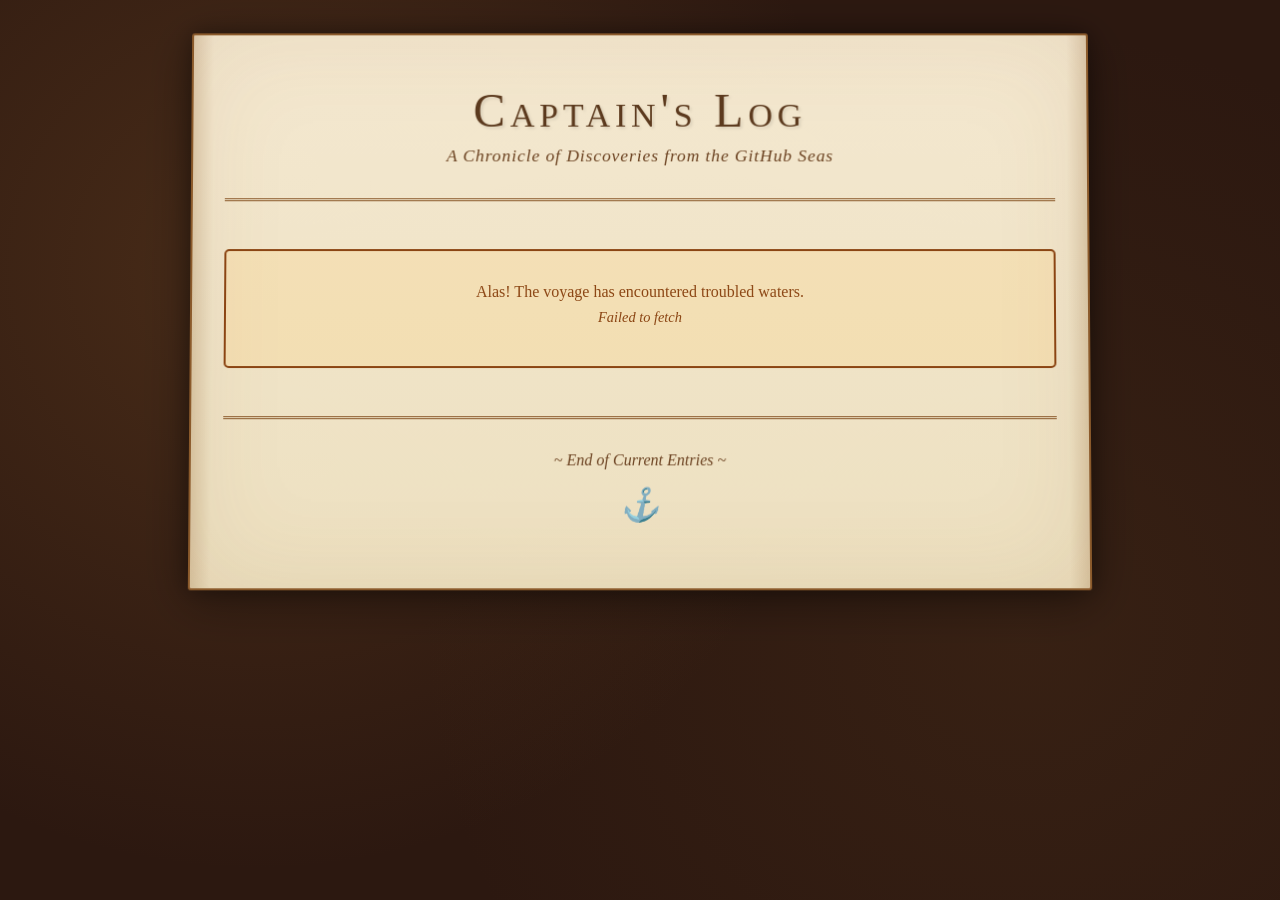
==== index.html @ f9541125 "Create Age of Exploration diary-style blog system with parchment theme Co-authored-by: anonymity12 <" ====
<!DOCTYPE html>
<html lang="en">
<head>
    <meta charset="UTF-8">
    <meta name="viewport" content="width=device-width, initial-scale=1.0">
    <title>Captain's Log - A Journey Through GitHub Issues</title>
    <link rel="stylesheet" href="style.css">
</head>
<body>
    <div class="parchment-container">
        <div class="parchment-roll">
            <header class="diary-header">
                <h1>Captain's Log</h1>
                <p class="subtitle">A Chronicle of Discoveries from the GitHub Seas</p>
            </header>

            <div id="loading" class="loading">
                <p>Unfurling the ancient scrolls...</p>
            </div>

            <div id="error" class="error" style="display: none;">
                <p>Alas! The voyage has encountered troubled waters.</p>
                <p id="error-message"></p>
            </div>

            <div id="blog-entries" class="blog-entries">
                <!-- Issues will be loaded here -->
            </div>

            <footer class="diary-footer">
                <p>~ End of Current Entries ~</p>
                <p class="seal">⚓</p>
            </footer>
        </div>
    </div>

    <script src="script.js"></script>
</body>
</html>
---- style.css ----
/* Age of Exploration Diary Style */

* {
    margin: 0;
    padding: 0;
    box-sizing: border-box;
}

body {
    font-family: 'Georgia', 'Garamond', serif;
    background: #2c1810;
    background-image: 
        radial-gradient(circle at 20% 30%, rgba(139, 90, 43, 0.3) 0%, transparent 50%),
        radial-gradient(circle at 80% 70%, rgba(101, 67, 33, 0.2) 0%, transparent 50%);
    min-height: 100vh;
    padding: 2rem 1rem;
    color: #3d2817;
}

.parchment-container {
    max-width: 900px;
    margin: 0 auto;
    perspective: 1000px;
}

.parchment-roll {
    background: linear-gradient(to bottom, #f4e8d0 0%, #f0e4c8 50%, #ede0c0 100%);
    background-image: 
        linear-gradient(to bottom, #f4e8d0 0%, #f0e4c8 50%, #ede0c0 100%),
        url("data:image/svg+xml,%3Csvg width='100' height='100' xmlns='http://www.w3.org/2000/svg'%3E%3Cfilter id='noise'%3E%3CfeTurbulence type='fractalNoise' baseFrequency='0.9' numOctaves='4' /%3E%3CfeColorMatrix type='saturate' values='0'/%3E%3C/filter%3E%3Crect width='100' height='100' filter='url(%23noise)' opacity='0.05'/%3E%3C/svg%3E");
    box-shadow: 
        0 0 20px rgba(0, 0, 0, 0.3),
        inset 0 0 100px rgba(139, 90, 43, 0.1),
        0 10px 50px rgba(0, 0, 0, 0.4);
    border: 2px solid #8b5a2b;
    border-radius: 3px;
    padding: 3rem 2rem;
    position: relative;
    transform: rotateX(1deg);
}

/* Worn edges effect */
.parchment-roll::before,
.parchment-roll::after {
    content: '';
    position: absolute;
    top: 0;
    bottom: 0;
    width: 20px;
    background: linear-gradient(to right, rgba(139, 90, 43, 0.2), transparent);
}

.parchment-roll::before {
    left: 0;
}

.parchment-roll::after {
    right: 0;
    background: linear-gradient(to left, rgba(139, 90, 43, 0.2), transparent);
}

.diary-header {
    text-align: center;
    margin-bottom: 3rem;
    padding-bottom: 2rem;
    border-bottom: 3px double #8b5a2b;
}

.diary-header h1 {
    font-size: 3rem;
    font-weight: normal;
    color: #5c3a1e;
    text-shadow: 2px 2px 3px rgba(0, 0, 0, 0.1);
    letter-spacing: 0.1em;
    font-variant: small-caps;
    margin-bottom: 0.5rem;
}

.subtitle {
    font-style: italic;
    color: #6d4423;
    font-size: 1.1rem;
    letter-spacing: 0.05em;
}

.blog-entries {
    margin: 2rem 0;
}

.entry {
    margin-bottom: 3rem;
    padding: 1.5rem;
    border-left: 4px solid #8b5a2b;
    background: rgba(255, 255, 255, 0.3);
    box-shadow: 2px 2px 5px rgba(0, 0, 0, 0.1);
    position: relative;
}

.entry::before {
    content: '◆';
    position: absolute;
    left: -13px;
    top: 1.5rem;
    color: #8b5a2b;
    font-size: 1.5rem;
    background: #f4e8d0;
}

.entry-date {
    font-size: 0.9rem;
    color: #6d4423;
    font-style: italic;
    margin-bottom: 0.5rem;
    letter-spacing: 0.05em;
}

.entry-title {
    font-size: 1.8rem;
    color: #4a2c16;
    margin-bottom: 1rem;
    font-weight: normal;
    letter-spacing: 0.05em;
}

.entry-content {
    font-size: 1.1rem;
    line-height: 1.8;
    color: #3d2817;
    text-align: justify;
    white-space: pre-wrap;
}

.entry-content p {
    margin-bottom: 1rem;
}

.entry-meta {
    margin-top: 1rem;
    padding-top: 1rem;
    border-top: 1px solid #c9b896;
    font-size: 0.9rem;
    color: #6d4423;
    font-style: italic;
}

.entry-labels {
    display: flex;
    flex-wrap: wrap;
    gap: 0.5rem;
    margin-top: 0.5rem;
}

.label {
    background: rgba(139, 90, 43, 0.2);
    padding: 0.2rem 0.6rem;
    border-radius: 3px;
    font-size: 0.85rem;
    border: 1px solid #8b5a2b;
}

.diary-footer {
    text-align: center;
    margin-top: 3rem;
    padding-top: 2rem;
    border-top: 3px double #8b5a2b;
}

.diary-footer p {
    font-style: italic;
    color: #6d4423;
    margin-bottom: 1rem;
}

.seal {
    font-size: 2rem;
    color: #8b5a2b;
}

.loading {
    text-align: center;
    font-style: italic;
    color: #6d4423;
    padding: 3rem;
    font-size: 1.2rem;
}

.error {
    text-align: center;
    color: #8b4513;
    padding: 2rem;
    background: rgba(255, 200, 100, 0.2);
    border: 2px solid #8b4513;
    border-radius: 5px;
    margin: 2rem 0;
}

.error p {
    margin-bottom: 0.5rem;
}

#error-message {
    font-size: 0.9rem;
    font-style: italic;
}

/* Responsive design */
@media (max-width: 768px) {
    body {
        padding: 1rem 0.5rem;
    }

    .parchment-roll {
        padding: 2rem 1rem;
    }

    .diary-header h1 {
        font-size: 2rem;
    }

    .subtitle {
        font-size: 1rem;
    }

    .entry-title {
        font-size: 1.4rem;
    }

    .entry-content {
        font-size: 1rem;
    }
}

/* Print styles for true parchment feel */
@media print {
    body {
        background: white;
    }

    .parchment-roll {
        box-shadow: none;
        border: none;
    }
}
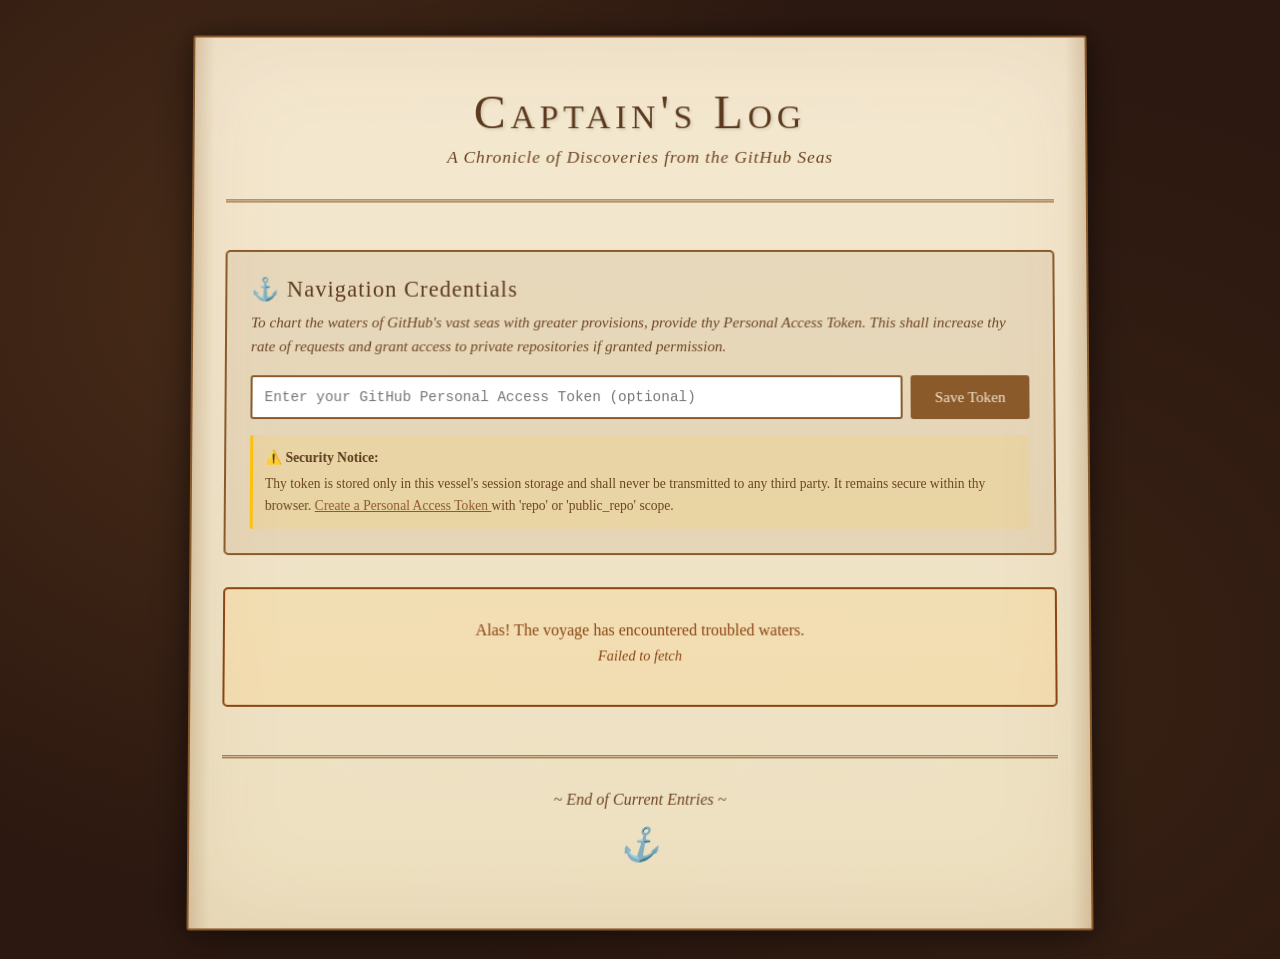
==== commit 93973d2b: "Add GitHub API authentication with PAT input UI Co-authored-by: anonymity12 <14998115+anonymity12@us" ====
--- a/index.html
+++ b/index.html
@@ -13,6 +13,35 @@
                 <h1>Captain's Log</h1>
                 <p class="subtitle">A Chronicle of Discoveries from the GitHub Seas</p>
             </header>
+
+            <!-- GitHub API Token Configuration -->
+            <div id="api-key-container" class="api-key-container">
+                <div class="api-key-header">
+                    <h3>⚓ Navigation Credentials</h3>
+                    <p class="api-key-description">
+                        To chart the waters of GitHub's vast seas with greater provisions, 
+                        provide thy Personal Access Token. This shall increase thy rate of requests 
+                        and grant access to private repositories if granted permission.
+                    </p>
+                </div>
+                <div class="api-key-input-group">
+                    <input 
+                        type="password" 
+                        id="github-token" 
+                        placeholder="Enter your GitHub Personal Access Token (optional)"
+                        aria-label="GitHub Personal Access Token">
+                    <button id="save-token-btn" type="button">Save Token</button>
+                    <button id="clear-token-btn" type="button" style="display: none;">Clear Token</button>
+                </div>
+                <div id="token-status" class="token-status" style="display: none;"></div>
+                <div class="api-key-warning">
+                    <strong>⚠️ Security Notice:</strong> Thy token is stored only in this vessel's session storage 
+                    and shall never be transmitted to any third party. It remains secure within thy browser. 
+                    <a href="https://github.com/settings/tokens" target="_blank" rel="noopener noreferrer">
+                        Create a Personal Access Token
+                    </a> with 'repo' or 'public_repo' scope.
+                </div>
+            </div>
 
             <div id="loading" class="loading">
                 <p>Unfurling the ancient scrolls...</p>
--- a/style.css
+++ b/style.css
@@ -24,7 +24,6 @@
 }
 
 .parchment-roll {
-    background: linear-gradient(to bottom, #f4e8d0 0%, #f0e4c8 50%, #ede0c0 100%);
     background-image: 
         linear-gradient(to bottom, #f4e8d0 0%, #f0e4c8 50%, #ede0c0 100%),
         url("data:image/svg+xml,%3Csvg width='100' height='100' xmlns='http://www.w3.org/2000/svg'%3E%3Cfilter id='noise'%3E%3CfeTurbulence type='fractalNoise' baseFrequency='0.9' numOctaves='4' /%3E%3CfeColorMatrix type='saturate' values='0'/%3E%3C/filter%3E%3Crect width='100' height='100' filter='url(%23noise)' opacity='0.05'/%3E%3C/svg%3E");
@@ -83,6 +82,126 @@
     letter-spacing: 0.05em;
 }
 
+/* API Key Container Styles */
+.api-key-container {
+    margin: 2rem 0;
+    padding: 1.5rem;
+    background: rgba(139, 90, 43, 0.1);
+    border: 2px solid #8b5a2b;
+    border-radius: 5px;
+}
+
+.api-key-header h3 {
+    color: #5c3a1e;
+    font-size: 1.4rem;
+    margin-bottom: 0.5rem;
+    font-weight: normal;
+    letter-spacing: 0.05em;
+}
+
+.api-key-description {
+    color: #6d4423;
+    font-size: 0.95rem;
+    line-height: 1.6;
+    margin-bottom: 1rem;
+    font-style: italic;
+}
+
+.api-key-input-group {
+    display: flex;
+    gap: 0.5rem;
+    margin-bottom: 1rem;
+    flex-wrap: wrap;
+}
+
+.api-key-input-group input {
+    flex: 1;
+    min-width: 250px;
+    padding: 0.75rem;
+    font-family: 'Courier New', monospace;
+    font-size: 0.9rem;
+    border: 2px solid #8b5a2b;
+    border-radius: 3px;
+    background: #fff;
+    color: #3d2817;
+}
+
+.api-key-input-group input:focus {
+    outline: none;
+    border-color: #5c3a1e;
+    box-shadow: 0 0 5px rgba(139, 90, 43, 0.3);
+}
+
+.api-key-input-group button {
+    padding: 0.75rem 1.5rem;
+    background: #8b5a2b;
+    color: #f4e8d0;
+    border: none;
+    border-radius: 3px;
+    font-family: 'Georgia', 'Garamond', serif;
+    font-size: 0.95rem;
+    cursor: pointer;
+    transition: background 0.3s ease;
+}
+
+.api-key-input-group button:hover {
+    background: #6d4423;
+}
+
+.api-key-input-group button:active {
+    transform: translateY(1px);
+}
+
+.token-status {
+    padding: 0.75rem;
+    margin-bottom: 1rem;
+    border-radius: 3px;
+    font-size: 0.9rem;
+}
+
+.token-status.success {
+    background: rgba(76, 175, 80, 0.2);
+    border: 1px solid #4CAF50;
+    color: #2e7d32;
+}
+
+.token-status.error {
+    background: rgba(244, 67, 54, 0.2);
+    border: 1px solid #f44336;
+    color: #c62828;
+}
+
+.token-status.info {
+    background: rgba(33, 150, 243, 0.2);
+    border: 1px solid #2196F3;
+    color: #1565c0;
+}
+
+.api-key-warning {
+    font-size: 0.85rem;
+    color: #6d4423;
+    line-height: 1.6;
+    padding: 0.75rem;
+    background: rgba(255, 193, 7, 0.1);
+    border-left: 3px solid #FFC107;
+    border-radius: 3px;
+}
+
+.api-key-warning strong {
+    display: block;
+    margin-bottom: 0.3rem;
+    color: #5c3a1e;
+}
+
+.api-key-warning a {
+    color: #8b5a2b;
+    text-decoration: underline;
+}
+
+.api-key-warning a:hover {
+    color: #5c3a1e;
+}
+
 .blog-entries {
     margin: 2rem 0;
 }
@@ -221,6 +340,24 @@
         font-size: 1rem;
     }
 
+    .api-key-container {
+        padding: 1rem;
+    }
+
+    .api-key-header h3 {
+        font-size: 1.2rem;
+    }
+
+    .api-key-input-group {
+        flex-direction: column;
+    }
+
+    .api-key-input-group input,
+    .api-key-input-group button {
+        width: 100%;
+        min-width: unset;
+    }
+
     .entry-title {
         font-size: 1.4rem;
     }
